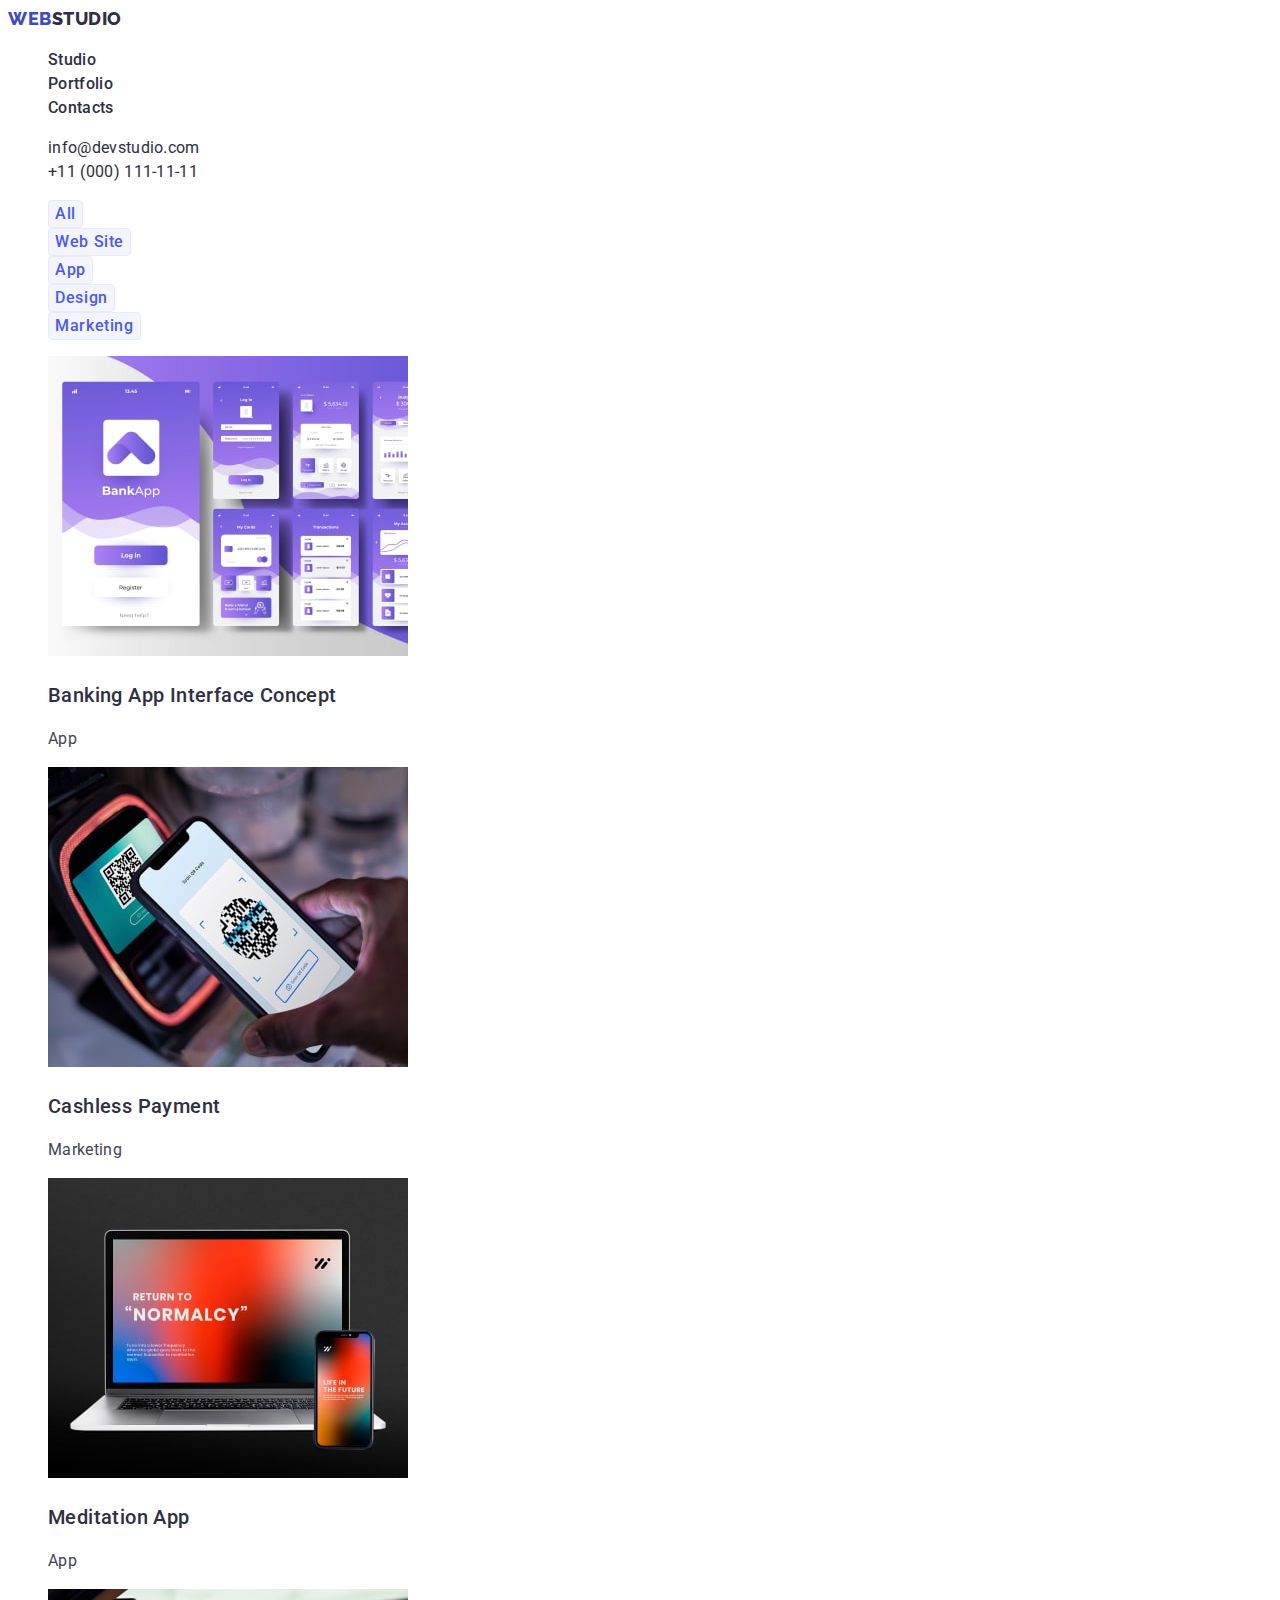
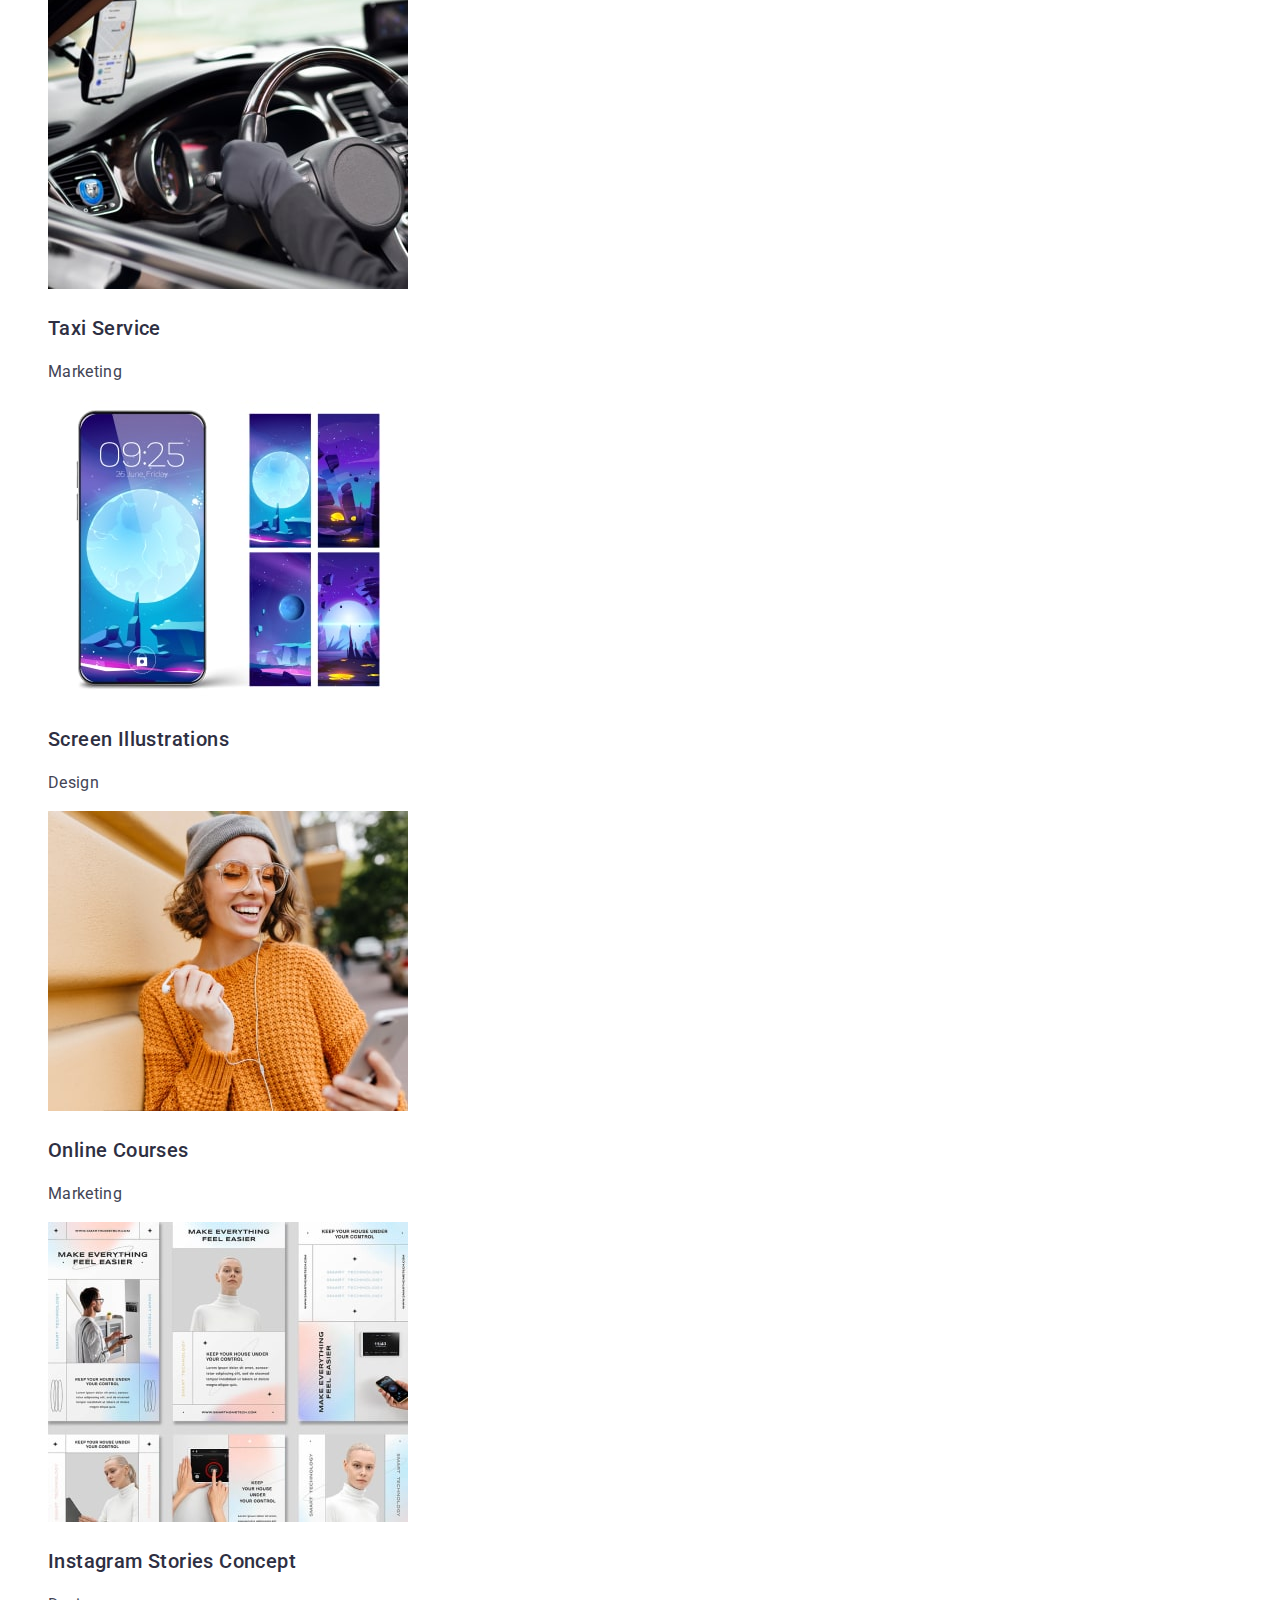
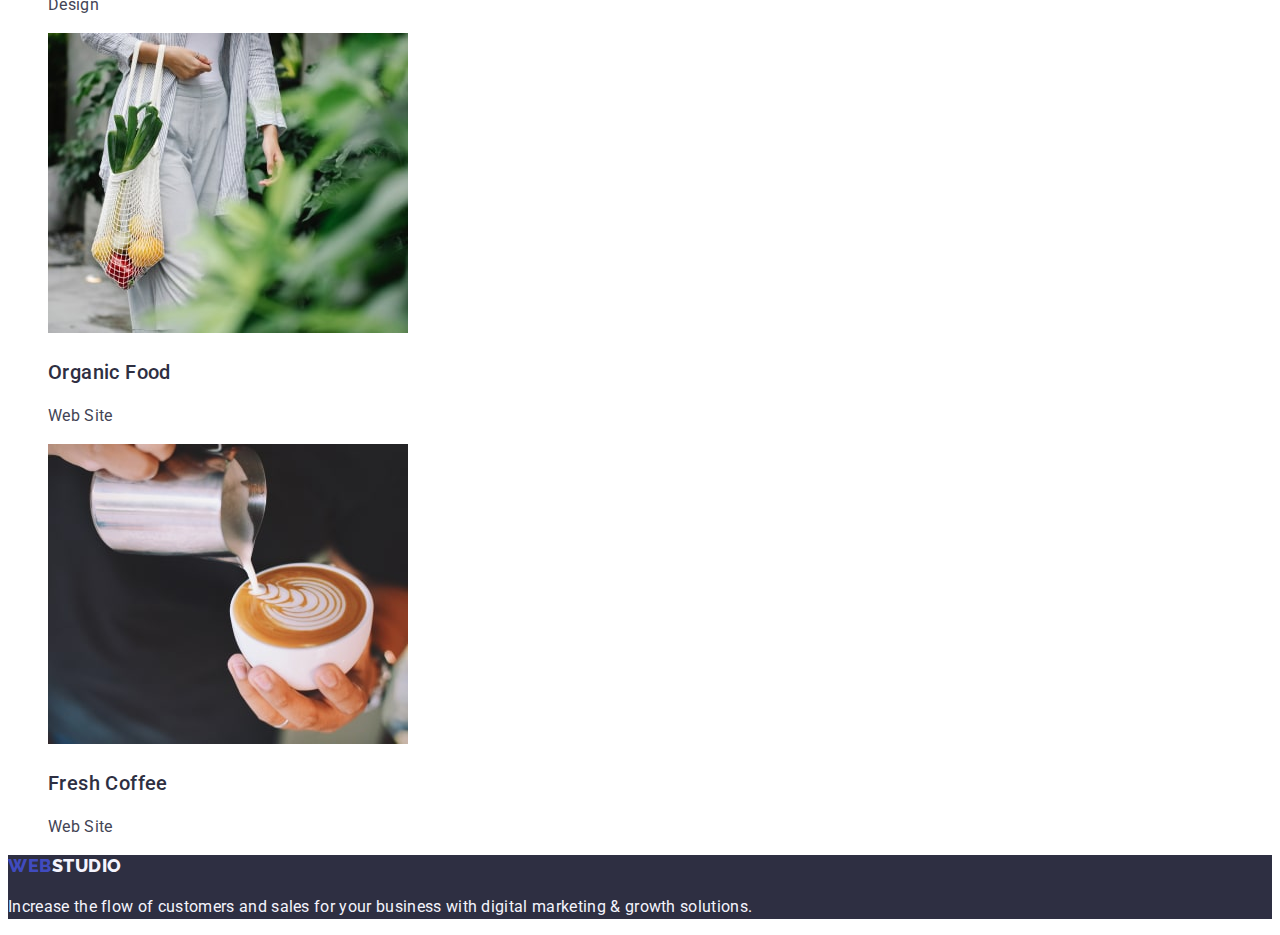
==== portfolio.html @ 6d63fb92 "css" ====
<!DOCTYPE html>
<html lang="en">
<head>
    <meta charset="UTF-8">
    <meta name="viewport" content="width=device-width, initial-scale=1.0">
    <title>Portfolio</title>
    <link href="https://fonts.googleapis.com/css2?family=Inter:wght@400;700&family=Raleway:wght@800&family=Roboto:wght@400;500;700;900&display=swap" rel="stylesheet">
    <link rel="stylesheet" href="./style.css">
</head>
<body>
    <header>
        <nav>
            <a href="./index.html" class="logo-header"><span>Web</span>Studio</a>
            <ul class="menu">
                <li>
                    <a href="./index.html">Studio</a>
                </li>
                <li>
                    <a href="./portfolio.html">Portfolio</a>
                </li>
                <li>
                    <a href="#">Contacts</a>
                </li>
            </ul>
        </nav>
        <address>
            <ul>
                <li>
                    <a href="mailto:info@devstudio.com">info@devstudio.com</a>
                </li>
                <li>
                    <a href="tel:+110001111111">+11 (000) 111-11-11</a>
                </li>
            </ul>
        </address>
    </header>

    <section class="filter">
        <h2 hidden>Filter</h2>
        <ul>
            <li><button class="button-filter" type="button">All</button></li>
            <li><button class="button-filter" type="button">Web Site</button></li>
            <li><button class="button-filter" type="button">App</button></li>
            <li><button class="button-filter" type="button">Design</button></li>
            <li><button class="button-filter" type="button">Marketing</button></li>
        </ul>
    </section>
    <h2 hidden>Proucts</h2>
        <ul>
            <li>
                <img src="./images/banking_app.jpg" alt="Banking App" width="360" height="300">
                <h3>Banking App Interface Concept</h3>
                <p>App</p>
            </li>
            <li>
                <img src="./images/cashless_payment.jpg" alt="Cashless Payment" width="360" height="300">
                <h3>Cashless Payment</h3>
                <p>Marketing</p>
            </li>
            <li>
                <img src="./images/meditation_app.jpg" alt="Meditation App" width="360" height="300">
                <h3>Meditation App</h3>
                <p>App</p>
            </li>
            <li>
                <img src="./images/taxi_service.jpg" alt="Taxi Service" width="360" height="300">
                <h3>Taxi Service</h3>
                <p>Marketing</p>
            </li>
            <li>
                <img src="./images/screen_illustrations.jpg" alt="Screen Illustrations" width="360" height="300">
                <h3>Screen Illustrations</h3>
                <p>Design</p>
            </li>
            <li>
                <img src="./images/online_courses.jpg" alt="Online Courses" width="360" height="300">
                <h3>Online Courses</h3>
                <p>Marketing</p>
            </li>
            <li>
                <img src="./images/instagram_stories_concept.jpg" alt="Instagram Stories Concept" width="360" height="300">
                <h3>Instagram Stories Concept</h3>
                <p>Design</p>
            </li>
            <li>
                <img src="./images/organic_food.jpg" alt="Organic Food" width="360" height="300">
                <h3>Organic Food</h3>
                <p>Web Site</p>
            </li>
            <li>
                <img src="./images/fresh_coffee.jpg" alt="Fresh Coffee" width="360" height="300">
                <h3>Fresh Coffee</h3>
                <p>Web Site</p>
            </li>
        </ul>
    <footer>
        <a href="./index.html" class="logo-footer"><span>Web</span>Studio</a>
        <p class="footer-text">Increase the flow of customers and sales for your business with digital marketing & growth solutions.</p>
    </footer>
</body>
</html>
---- style.css ----
:root{
    --button-iris: #4D5AE5;
    --hover-focus-color: #404BBF;
    --white-color: #FFF;
    --color-footer: #F4F4FD;
    --main-color: #2E2F42;
    --p-color: #434455;
    --btn-border-color: #E7E9FC;
}

a{
    text-decoration: none;
    color: var(--main-color);
    font-style: normal;
}
a:hover, a:focus{
    color: var(--hover-focus-color);

}

ul{
    list-style: none;

}
button{
    font: inherit;
    cursor: pointer;
}


h2{
    font-size: 36px;
    font-weight: 700;
    line-height: 1.67;
    letter-spacing: 0.72px;
    text-transform: capitalize;
}


h3{
    font-size: 20px;
    font-weight: 500;
    letter-spacing: 0.4px;
}


p{
    color: var(--p-color);
}

body{
    font-family: "Roboto", sans-serif;
    color: var(--main-color);
    line-height: 24px;
    letter-spacing: 0.32px;
    
}


/* -------HEADER----- */

.logo-header{
    font-size: 18px;
    font-family: Raleway;
    font-weight: 800;
    line-height: 0.875;
    letter-spacing: 0.54px;
    text-transform: uppercase;
}
span{
    color: var(--hover-focus-color);
}

.menu{
    font-weight: 500;
}


/* -----------SOLUTIONS------------- */

.solutions{
    background-color: var(--main-color);
}
.solutions-title{
    color: var(--white-color);
    color: var(--white, #FFF);
    font-size: 56px;
    font-weight: 700;
    line-height: 2.5;
    letter-spacing: 1.12px;
}

.button-order{
    color: var(--white-color);
    font-weight: 500;
    letter-spacing: 0.64px;
    border-radius: 4px;
    background: var(--button-iris);
    box-shadow: 0px 4px 4px 0px rgba(0, 0, 0, 0.15);
}


.button-order:hover{
    background-color: var(--hover-focus-color); 

}

.button-order:active{
    background-color: var(--hover-focus-color); 

}

.button-order:focus{
    background-color: var(--hover-focus-color); 
}


/* ------DOING------- */


/* --------TEAM--------- */


/* -------FOOTER-------- */

footer{
    background-color: var(--main-color);
}

.logo-footer{
    color: var(--color-footer);
    font-size: 18px;
    font-family: Raleway;
    font-weight: 800;
    line-height: 0.875;
    letter-spacing: 0.54px;
    text-transform: uppercase;
}

.footer-text{
    color: var(--color-footer);
}


/* --------FILTER--------- */

.button-filter{
    color: var(--button-iris);
    font-weight: 500;
    letter-spacing: 0.64px;
    border-radius: 4px;
    border: 1px solid var(--btn-border-color);
    background: var(--color-footer);
}

.button-filter:hover, .button-filter:active {
    color: var(--white-color);
    border-radius: 4px;
    background: var(--hover-focus-color);
    box-shadow: 0px 2px 2px 0px rgba(0, 0, 0, 0.12), 0px 2px 1px 0px rgba(0, 0, 0, 0.08), 0px 3px 1px 0px rgba(0, 0, 0, 0.10);
}
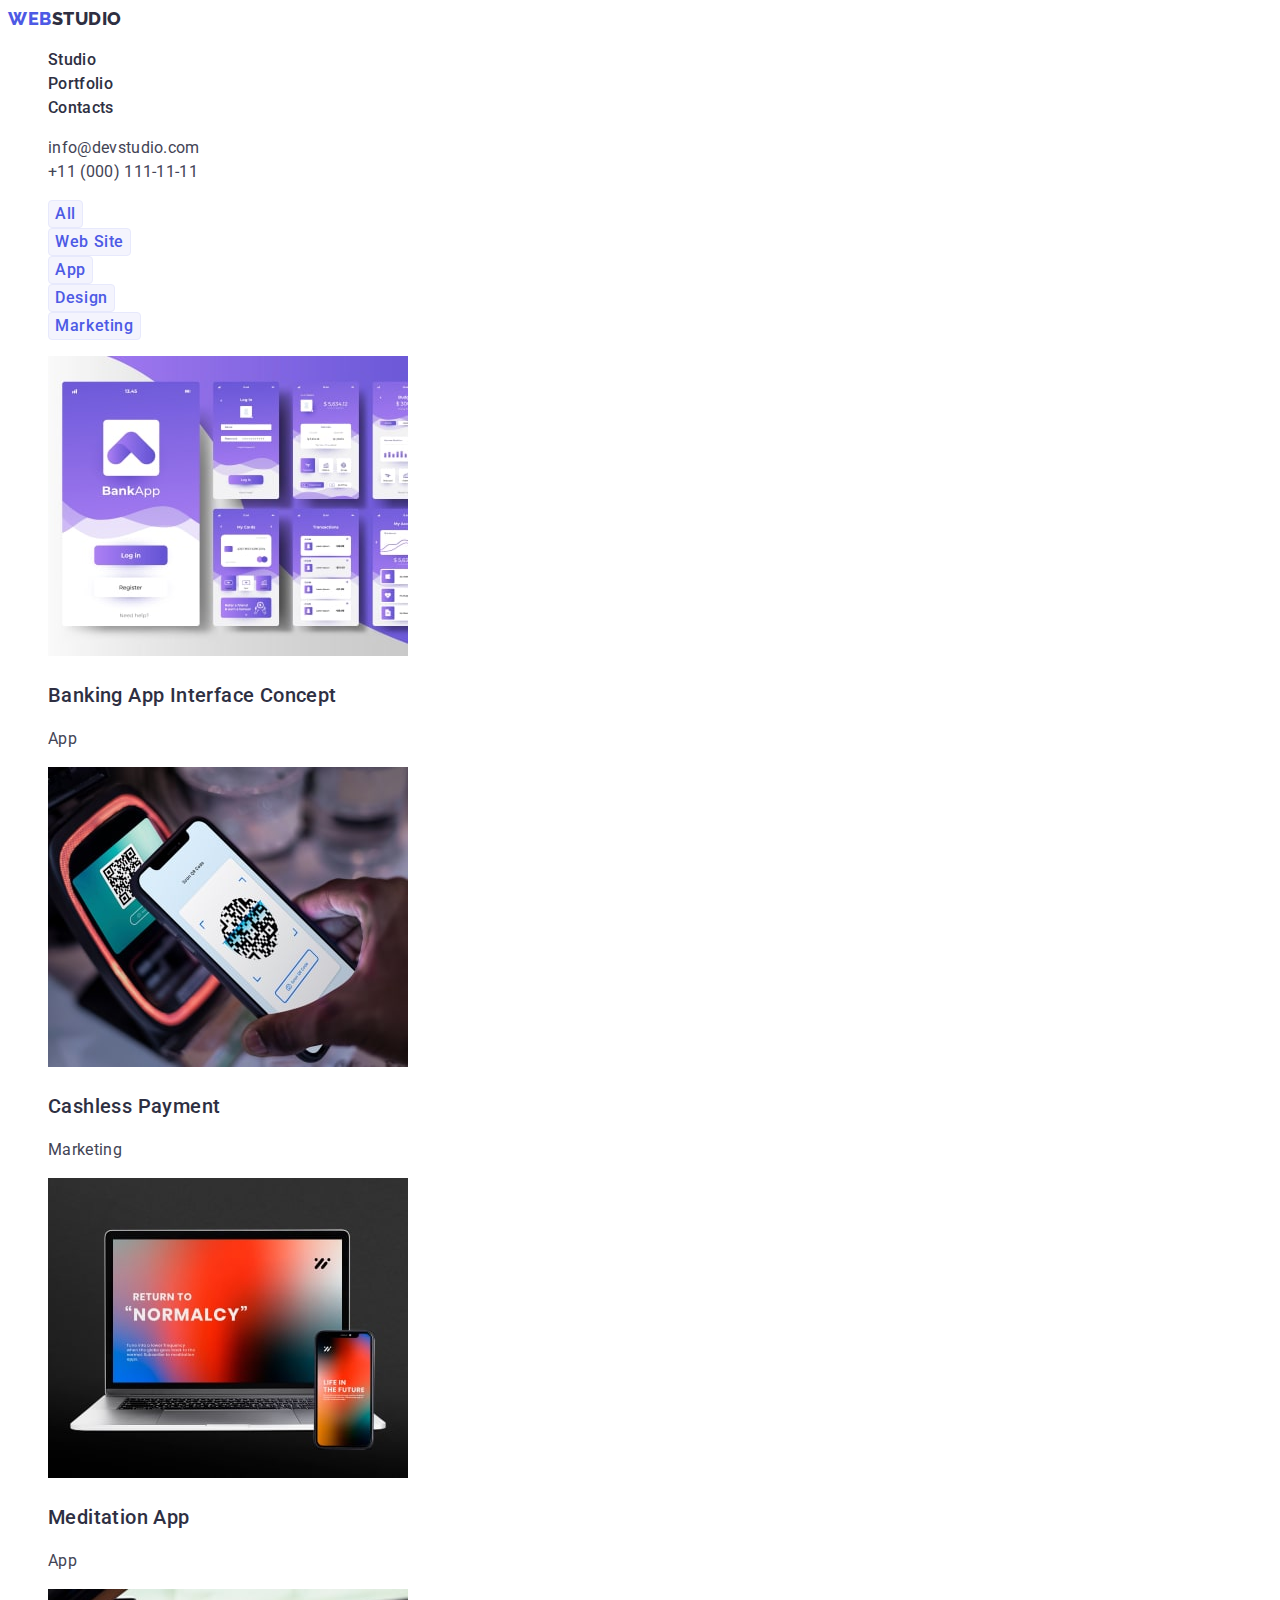
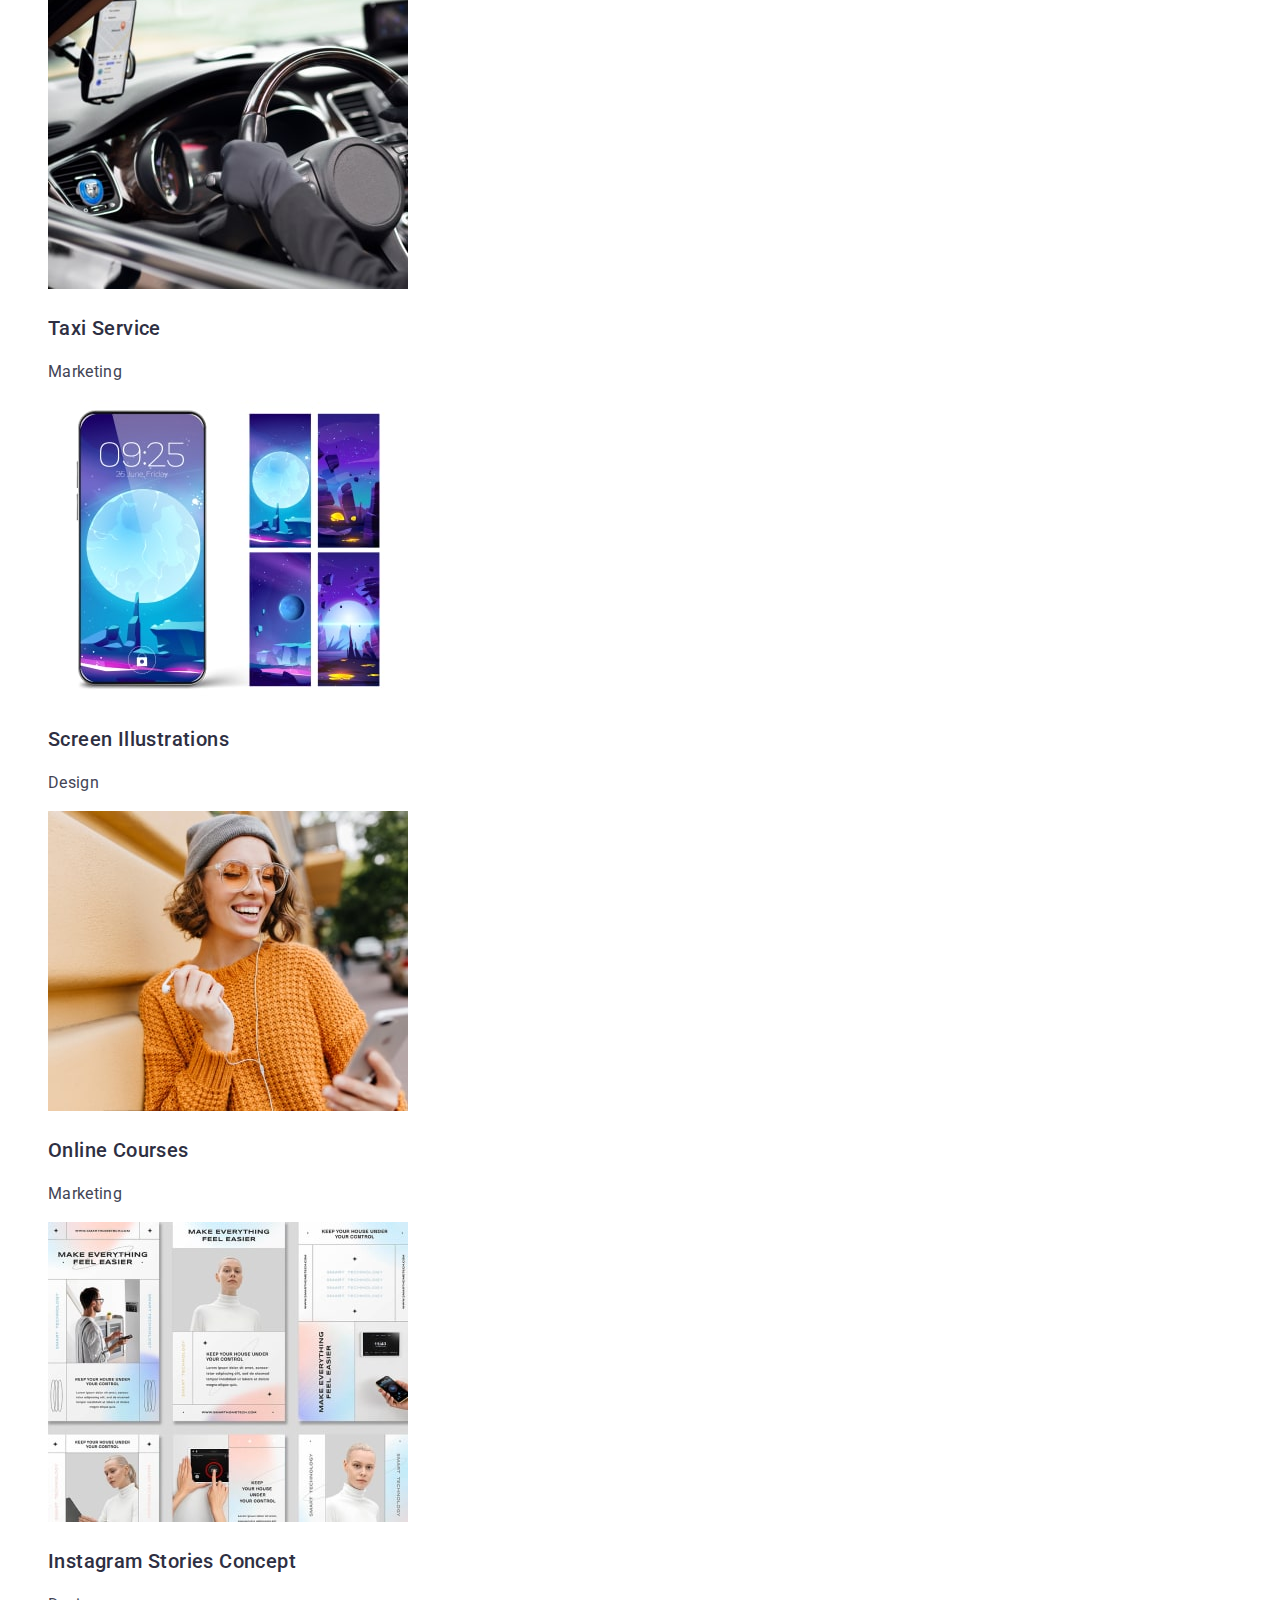
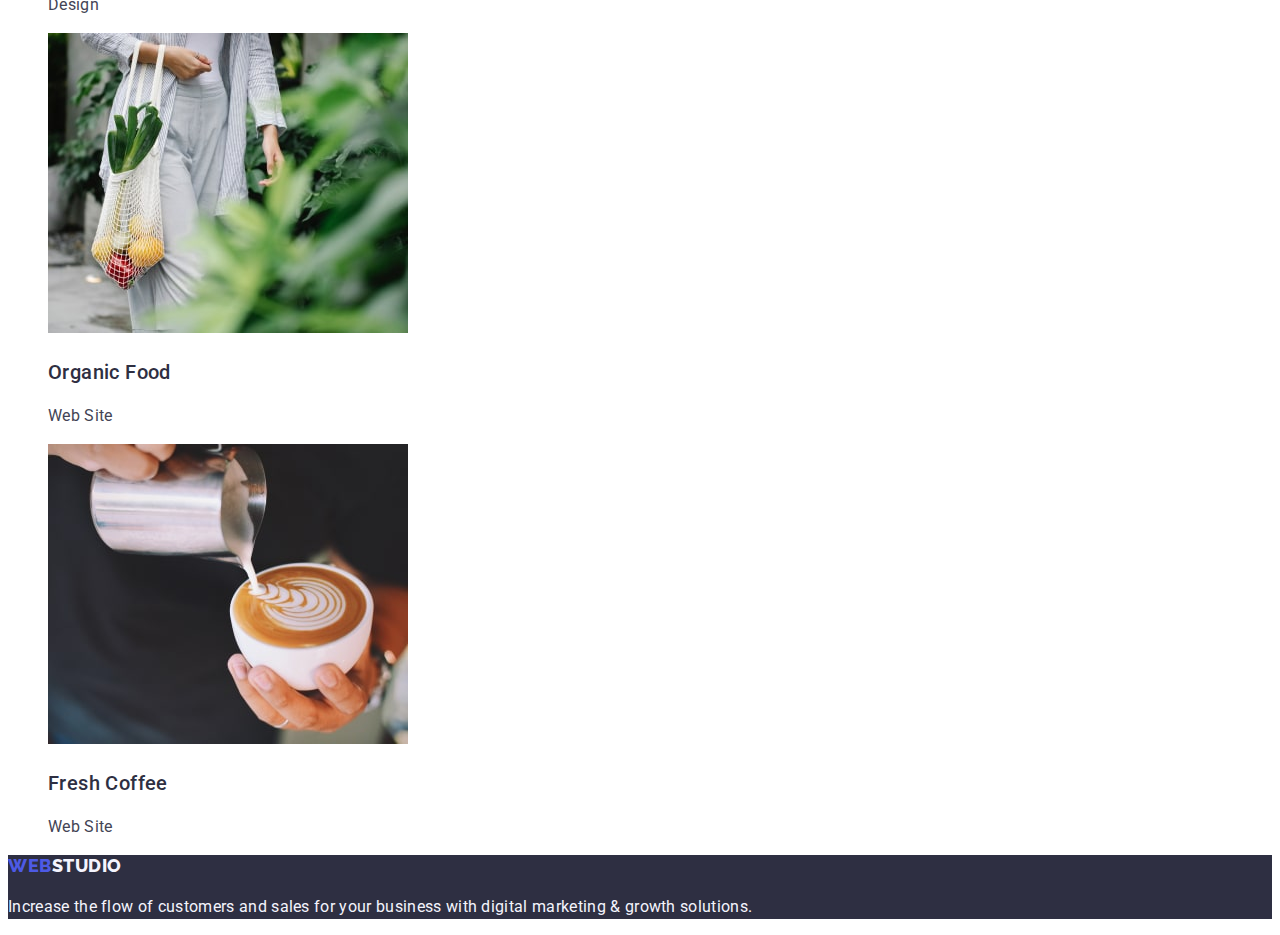
==== commit e4914dd9: "second edition" ====
--- a/portfolio.html
+++ b/portfolio.html
@@ -4,97 +4,101 @@
     <meta charset="UTF-8">
     <meta name="viewport" content="width=device-width, initial-scale=1.0">
     <title>Portfolio</title>
-    <link href="https://fonts.googleapis.com/css2?family=Inter:wght@400;700&family=Raleway:wght@800&family=Roboto:wght@400;500;700;900&display=swap" rel="stylesheet">
-    <link rel="stylesheet" href="./style.css">
+    <link rel="preconnect" href="https://fonts.googleapis.com">
+    <link rel="preconnect" href="https://fonts.gstatic.com" crossorigin>
+    <link href="https://fonts.googleapis.com/css2?family=Raleway:wght@800&family=Roboto:wght@400;500;700;900&display=swap" rel="stylesheet">
+    <link rel="stylesheet" href="./css/style.css">
 </head>
 <body>
     <header>
         <nav>
-            <a href="./index.html" class="logo-header"><span>Web</span>Studio</a>
-            <ul class="menu">
+            <a href="./index.html" class="logo link">Web<span>Studio</span></a>
+            <ul class="list">
                 <li>
-                    <a href="./index.html">Studio</a>
+                    <a class="link li-items" href="./index.html">Studio</a>
                 </li>
                 <li>
-                    <a href="./portfolio.html">Portfolio</a>
+                    <a class="link li-items" href="./portfolio.html">Portfolio</a>
                 </li>
                 <li>
-                    <a href="#">Contacts</a>
+                    <a class="link li-items" href="">Contacts</a>
                 </li>
             </ul>
         </nav>
-        <address>
-            <ul>
+        <address class="address">
+            <ul class="list">
                 <li>
-                    <a href="mailto:info@devstudio.com">info@devstudio.com</a>
+                    <a class="link address-link" href="mailto:info@devstudio.com">info@devstudio.com</a>
                 </li>
                 <li>
-                    <a href="tel:+110001111111">+11 (000) 111-11-11</a>
+                    <a class="link address-link" href="tel:+110001111111">+11 (000) 111-11-11</a>
                 </li>
             </ul>
         </address>
     </header>
 
-    <section class="filter">
-        <h2 hidden>Filter</h2>
-        <ul>
-            <li><button class="button-filter" type="button">All</button></li>
-            <li><button class="button-filter" type="button">Web Site</button></li>
-            <li><button class="button-filter" type="button">App</button></li>
-            <li><button class="button-filter" type="button">Design</button></li>
-            <li><button class="button-filter" type="button">Marketing</button></li>
-        </ul>
-    </section>
-    <h2 hidden>Proucts</h2>
-        <ul>
-            <li>
-                <img src="./images/banking_app.jpg" alt="Banking App" width="360" height="300">
-                <h3>Banking App Interface Concept</h3>
-                <p>App</p>
-            </li>
-            <li>
-                <img src="./images/cashless_payment.jpg" alt="Cashless Payment" width="360" height="300">
-                <h3>Cashless Payment</h3>
-                <p>Marketing</p>
-            </li>
-            <li>
-                <img src="./images/meditation_app.jpg" alt="Meditation App" width="360" height="300">
-                <h3>Meditation App</h3>
-                <p>App</p>
-            </li>
-            <li>
-                <img src="./images/taxi_service.jpg" alt="Taxi Service" width="360" height="300">
-                <h3>Taxi Service</h3>
-                <p>Marketing</p>
-            </li>
-            <li>
-                <img src="./images/screen_illustrations.jpg" alt="Screen Illustrations" width="360" height="300">
-                <h3>Screen Illustrations</h3>
-                <p>Design</p>
-            </li>
-            <li>
-                <img src="./images/online_courses.jpg" alt="Online Courses" width="360" height="300">
-                <h3>Online Courses</h3>
-                <p>Marketing</p>
-            </li>
-            <li>
-                <img src="./images/instagram_stories_concept.jpg" alt="Instagram Stories Concept" width="360" height="300">
-                <h3>Instagram Stories Concept</h3>
-                <p>Design</p>
-            </li>
-            <li>
-                <img src="./images/organic_food.jpg" alt="Organic Food" width="360" height="300">
-                <h3>Organic Food</h3>
-                <p>Web Site</p>
-            </li>
-            <li>
-                <img src="./images/fresh_coffee.jpg" alt="Fresh Coffee" width="360" height="300">
-                <h3>Fresh Coffee</h3>
-                <p>Web Site</p>
-            </li>
-        </ul>
-    <footer>
-        <a href="./index.html" class="logo-footer"><span>Web</span>Studio</a>
+    <main>
+        <section class="products">
+            <h1 hidden>Products</h1>
+            <ul class="list" >
+                <li><button class="button-filter" type="button">All</button></li>
+                <li><button class="button-filter" type="button">Web Site</button></li>
+                <li><button class="button-filter" type="button">App</button></li>
+                <li><button class="button-filter" type="button">Design</button></li>
+                <li><button class="button-filter" type="button">Marketing</button></li>
+            </ul>
+            <ul class="list" >
+                <li class="link" >
+                    <img src="./images/banking_app.jpg" alt="Banking App" width="360" height="300">
+                    <h3 class="li-title" >Banking App Interface Concept</h3>
+                    <p class="li-par">App</p>
+                </li>
+                <li class="link" >
+                    <img src="./images/cashless_payment.jpg" alt="Cashless Payment" width="360" height="300">
+                    <h3 class="li-title" >Cashless Payment</h3>
+                    <p class="li-par">Marketing</p>
+                </li>
+                <li class="link" >
+                    <img src="./images/meditation_app.jpg" alt="Meditation App" width="360" height="300">
+                    <h3 class="li-title" >Meditation App</h3>
+                    <p class="li-par">App</p>
+                </li>
+                <li class="link" >
+                    <img src="./images/taxi_service.jpg" alt="Taxi Service" width="360" height="300">
+                    <h3 class="li-title" >Taxi Service</h3>
+                    <p class="li-par">Marketing</p>
+                </li>
+                <li class="link" >
+                    <img src="./images/screen_illustrations.jpg" alt="Screen Illustrations" width="360" height="300">
+                    <h3 class="li-title" >Screen Illustrations</h3>
+                    <p class="li-par">Design</p>
+                </li>
+                <li class="link" >
+                    <img src="./images/online_courses.jpg" alt="Online Courses" width="360" height="300">
+                    <h3 class="li-title" >Online Courses</h3>
+                    <p class="li-par">Marketing</p>
+                </li>
+                <li class="link" >
+                    <img src="./images/instagram_stories_concept.jpg" alt="Instagram Stories Concept" width="360" height="300">
+                    <h3 class="li-title" >Instagram Stories Concept</h3>
+                    <p class="li-par">Design</p>
+                </li>
+                <li class="link" >
+                    <img src="./images/organic_food.jpg" alt="Organic Food" width="360" height="300">
+                    <h3 class="li-title" >Organic Food</h3>
+                    <p class="li-par">Web Site</p>
+                </li>
+                <li class="link" >
+                    <img src="./images/fresh_coffee.jpg" alt="Fresh Coffee" width="360" height="300">
+                    <h3 class="li-title" >Fresh Coffee</h3>
+                    <p class="li-par">Web Site</p>
+                </li>
+            </ul>
+        </section>
+    </main>
+
+    <footer class="footer">
+        <a href="./index.html" class="logo link">Web<span class="footer-span" >Studio</span></a>
         <p class="footer-text">Increase the flow of customers and sales for your business with digital marketing & growth solutions.</p>
     </footer>
 </body>
--- a/css/style.css
+++ b/css/style.css
@@ -0,0 +1,193 @@
+:root{
+    --btn-and-logo: #4D5AE5;
+    --hover-focus-color: #404BBF;
+    --bg-color: #FFFFFF;
+    --bg-color-team-footer: #F4F4FD;
+    --titles-color: #2E2F42;
+    --main-color: #434455;
+    --btn-border-color: #E7E9FC;
+}
+
+
+button{
+    font: inherit;
+    cursor: pointer;
+}
+
+
+body{
+    font-family: "Roboto", sans-serif;
+    color: var(--main-color);
+    line-height: 24px;
+    letter-spacing: 0.32px;
+    background-color: var(--bg-color);
+    
+}
+
+
+/* -------HEADER----- */
+.logo{
+    line-height: 1.17;
+    font-family: Raleway, sans-serif;
+    font-size: 18px;
+    font-weight: 800;
+    letter-spacing: 0.54px;
+    text-transform: uppercase;
+    color: var(--btn-and-logo);
+}
+
+.link{
+    text-decoration: none;
+}
+
+.link:hover, .link:active{
+    color: var(--hover-focus-color);
+}
+span{
+    color: var(--titles-color);
+}
+
+span:hover, span:active{
+    color: var(--hover-focus-color)
+}
+
+.list{
+    list-style: none;
+    text-decoration: none;
+    color: var(--titles-color);
+    font-style: normal;
+    font-weight: 500;
+}
+.list:hover, a:focus{
+    color: var(--hover-focus-color);
+
+}
+.li-items{
+    color: var(--titles-color);
+    font-weight: 500;
+    font-size: 16px;
+    line-height: 1.5;
+    letter-spacing: 0.02em;
+}
+
+.address{
+    font-style: normal;
+}
+.address-link{
+    color: var(--main-color);
+    font-weight: 400;
+    font-size: 16px;
+    line-height: 1.5;
+    letter-spacing: 0.02em;
+}
+
+
+/* -----------SOLUTIONS------------- */
+
+.solutions{
+    background-color: var(--titles-color);
+}
+.solutions-title{
+    color: var(--bg-color);
+    font-size: 56px;
+    font-weight: 700;
+    line-height: 1.07;
+    letter-spacing: 1.12px;
+    text-align: center;
+}
+
+.li-title{
+    font-size: 20px;
+    font-weight: 500;
+    letter-spacing: 0.02em;
+    line-height: 1.2;
+    color: var(--titles-color);
+}
+
+.li-par{
+    color: var(--main-color);
+    font-size: 16px;
+    line-height: 24px;
+    letter-spacing: 0.32px;
+    font-weight: 400;
+}
+
+.button-order{
+    color: var(--bg-color);
+    font-weight: 500;
+    letter-spacing: 0.64px;
+    border-radius: 4px;
+    background: var(--btn-and-logo);
+    box-shadow: 0px 4px 4px 0px rgba(0, 0, 0, 0.15);
+}
+
+
+.button-order:hover{
+    background-color: var(--hover-focus-color); 
+
+}
+
+.button-order:active{
+    background-color: var(--hover-focus-color); 
+
+}
+
+.button-order:focus{
+    background-color: var(--hover-focus-color); 
+}
+
+
+/* ------DOING------- */
+
+
+.title{
+    font-size: 36px;
+    font-weight: 700;
+    line-height: 1.11;
+    letter-spacing: 0.72px;
+    text-transform: capitalize;
+    text-align: center;
+}
+
+/* --------TEAM--------- */
+
+.team{
+    background-color: var(--bg-color-team-footer);
+}
+
+.team-items{
+    background-color: var(--bg-color);
+}
+
+/* -------FOOTER-------- */
+
+.footer{
+    background-color: var(--titles-color);
+    color: var(--bg-color-team-footer);
+}
+
+.footer-span{
+    color: var(--bg-color-team-footer);
+}
+
+
+/* --------FILTER--------- */
+
+.button-filter{
+    color: var(--btn-and-logo);
+    font-family: "Roboto", sans-serif;
+    font-weight: 500;
+    line-height: 1.5;
+    letter-spacing: 0.04em;
+    border-radius: 4px;
+    border: 1px solid var(--btn-border-color);
+    background-color: var(--bg-color-team-footer);
+   
+}
+
+.button-filter:hover, .button-filter:active {
+    color: var(--bg-color);
+    border-radius: 4px;
+    background: var(--hover-focus-color);
+    box-shadow: 0px 2px 2px 0px rgba(0, 0, 0, 0.12), 0px 2px 1px 0px rgba(0, 0, 0, 0.08), 0px 3px 1px 0px rgba(0, 0, 0, 0.10);
+}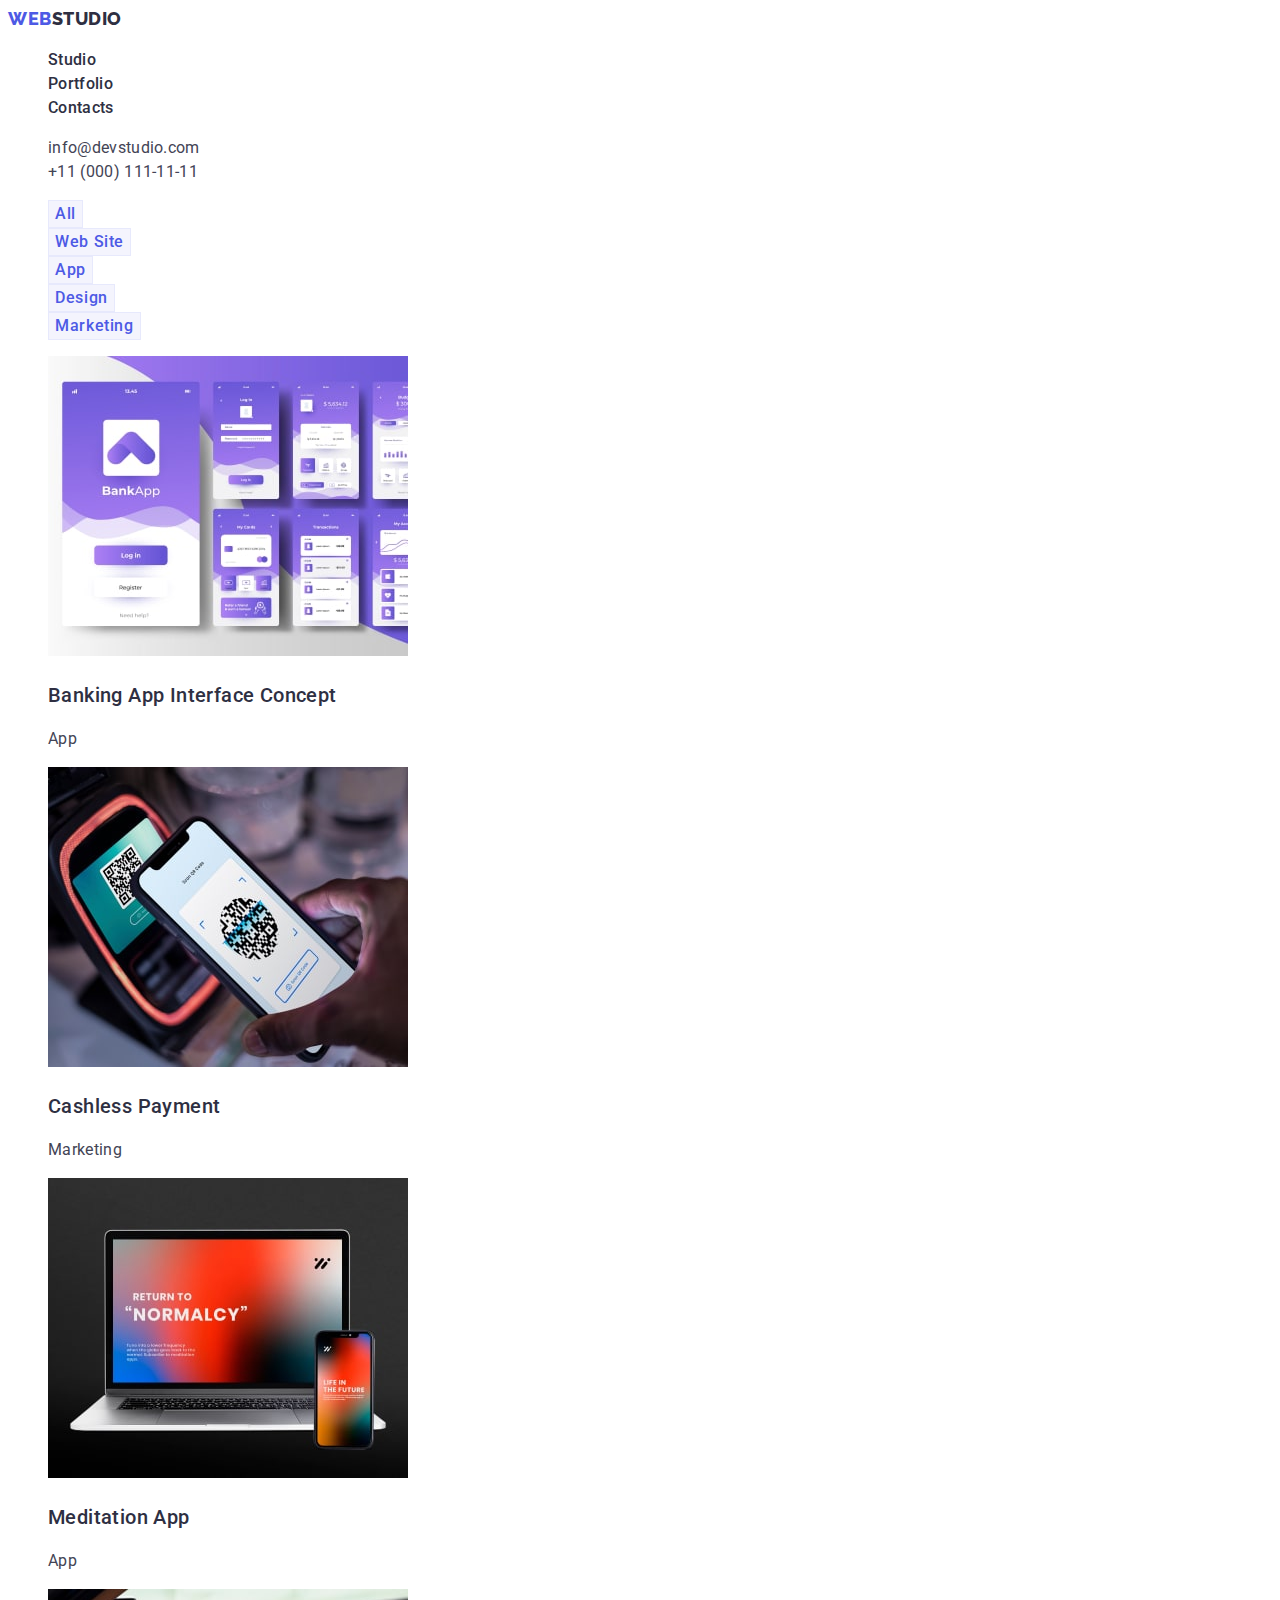
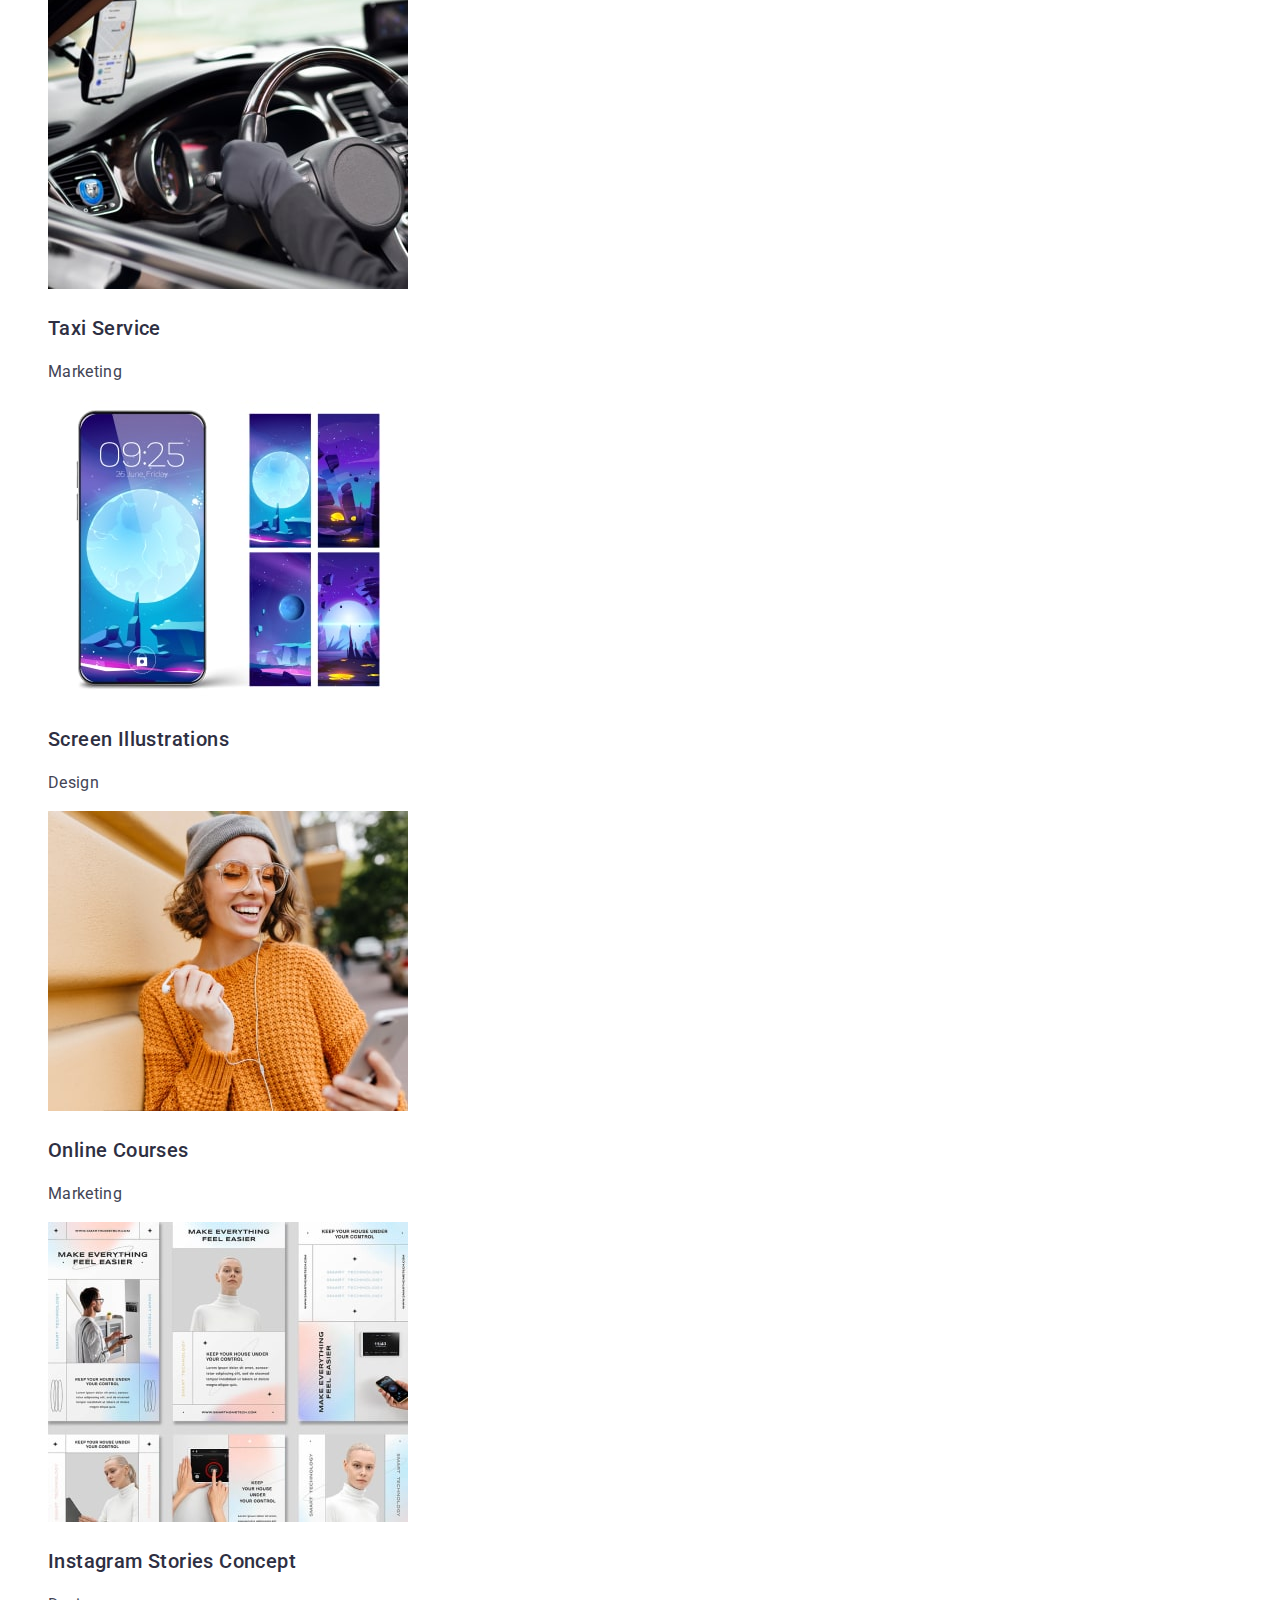
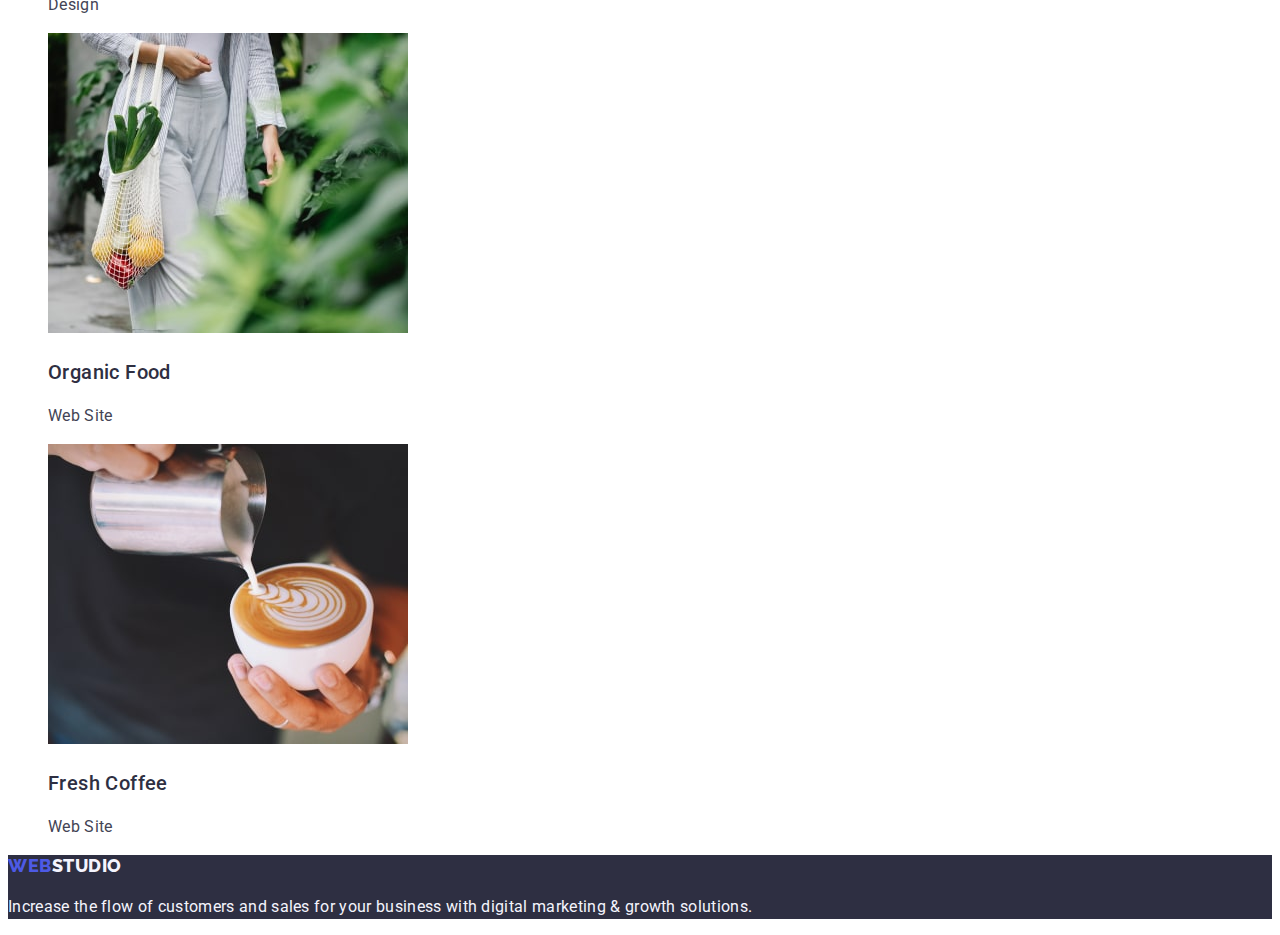
==== commit aba6a6e9: "third edition" ====
--- a/portfolio.html
+++ b/portfolio.html
@@ -12,7 +12,7 @@
 <body>
     <header>
         <nav>
-            <a href="./index.html" class="logo link">Web<span>Studio</span></a>
+            <a href="./index.html" class="logo link">Web<span class="span">Studio</span></a>
             <ul class="list">
                 <li>
                     <a class="link li-items" href="./index.html">Studio</a>
@@ -48,50 +48,68 @@
                 <li><button class="button-filter" type="button">Marketing</button></li>
             </ul>
             <ul class="list" >
-                <li class="link" >
-                    <img src="./images/banking_app.jpg" alt="Banking App" width="360" height="300">
-                    <h3 class="li-title" >Banking App Interface Concept</h3>
-                    <p class="li-par">App</p>
+                <li>
+                    <a class="link" href="#">
+                        <img src="./images/banking_app.jpg" alt="Banking App" width="360" height="300">
+                        <h3 class="li-title" >Banking App Interface Concept</h3>
+                        <p class="li-par">App</p>
+                    </a>
                 </li>
-                <li class="link" >
-                    <img src="./images/cashless_payment.jpg" alt="Cashless Payment" width="360" height="300">
-                    <h3 class="li-title" >Cashless Payment</h3>
-                    <p class="li-par">Marketing</p>
+                <li>
+                    <a class="link" href="#">
+                        <img src="./images/cashless_payment.jpg" alt="Cashless Payment" width="360" height="300">
+                        <h3 class="li-title" >Cashless Payment</h3>
+                        <p class="li-par">Marketing</p>
+                    </a>
                 </li>
-                <li class="link" >
-                    <img src="./images/meditation_app.jpg" alt="Meditation App" width="360" height="300">
-                    <h3 class="li-title" >Meditation App</h3>
-                    <p class="li-par">App</p>
+                <li>
+                    <a class="link" href="#">
+                        <img src="./images/meditation_app.jpg" alt="Meditation App" width="360" height="300">
+                        <h3 class="li-title" >Meditation App</h3>
+                        <p class="li-par">App</p>
+                    </a>
                 </li>
-                <li class="link" >
-                    <img src="./images/taxi_service.jpg" alt="Taxi Service" width="360" height="300">
-                    <h3 class="li-title" >Taxi Service</h3>
-                    <p class="li-par">Marketing</p>
+                <li>
+                    <a class="link" href="#">
+                        <img src="./images/taxi_service.jpg" alt="Taxi Service" width="360" height="300">
+                        <h3 class="li-title" >Taxi Service</h3>
+                        <p class="li-par">Marketing</p>
+                    </a>
                 </li>
-                <li class="link" >
-                    <img src="./images/screen_illustrations.jpg" alt="Screen Illustrations" width="360" height="300">
-                    <h3 class="li-title" >Screen Illustrations</h3>
-                    <p class="li-par">Design</p>
+                <li>
+                    <a class="link" href="#">
+                        <img src="./images/screen_illustrations.jpg" alt="Screen Illustrations" width="360" height="300">
+                        <h3 class="li-title" >Screen Illustrations</h3>
+                        <p class="li-par">Design</p>
+                    </a>
                 </li>
-                <li class="link" >
-                    <img src="./images/online_courses.jpg" alt="Online Courses" width="360" height="300">
-                    <h3 class="li-title" >Online Courses</h3>
-                    <p class="li-par">Marketing</p>
+                <li>
+                    <a class="link" href="#">
+                        <img src="./images/online_courses.jpg" alt="Online Courses" width="360" height="300">
+                        <h3 class="li-title" >Online Courses</h3>
+                        <p class="li-par">Marketing</p>
+                    </a>
                 </li>
-                <li class="link" >
-                    <img src="./images/instagram_stories_concept.jpg" alt="Instagram Stories Concept" width="360" height="300">
-                    <h3 class="li-title" >Instagram Stories Concept</h3>
-                    <p class="li-par">Design</p>
+                <li>
+                    <a class="link" href="#">
+                        <img src="./images/instagram_stories_concept.jpg" alt="Instagram Stories Concept" width="360" height="300">
+                        <h3 class="li-title" >Instagram Stories Concept</h3>
+                        <p class="li-par">Design</p>
+                    </a>
                 </li>
-                <li class="link" >
-                    <img src="./images/organic_food.jpg" alt="Organic Food" width="360" height="300">
-                    <h3 class="li-title" >Organic Food</h3>
-                    <p class="li-par">Web Site</p>
+                <li>
+                    <a class="link" href="#">
+                        <img src="./images/organic_food.jpg" alt="Organic Food" width="360" height="300">
+                        <h3 class="li-title" >Organic Food</h3>
+                        <p class="li-par">Web Site</p>
+                    </a>
                 </li>
-                <li class="link" >
-                    <img src="./images/fresh_coffee.jpg" alt="Fresh Coffee" width="360" height="300">
-                    <h3 class="li-title" >Fresh Coffee</h3>
-                    <p class="li-par">Web Site</p>
+                <li>
+                    <a class="link" href="#">
+                        <img src="./images/fresh_coffee.jpg" alt="Fresh Coffee" width="360" height="300">
+                        <h3 class="li-title" >Fresh Coffee</h3>
+                        <p class="li-par">Web Site</p>
+                    </a>
                 </li>
             </ul>
         </section>
--- a/css/style.css
+++ b/css/style.css
@@ -116,9 +116,9 @@
     color: var(--bg-color);
     font-weight: 500;
     letter-spacing: 0.64px;
-    border-radius: 4px;
+    /* border-radius: 4px; */
     background: var(--btn-and-logo);
-    box-shadow: 0px 4px 4px 0px rgba(0, 0, 0, 0.15);
+    /* box-shadow: 0px 4px 4px 0px rgba(0, 0, 0, 0.15); */
 }
 
 
@@ -141,6 +141,7 @@
 
 
 .title{
+    color: var(--titles-color);
     font-size: 36px;
     font-weight: 700;
     line-height: 1.11;
@@ -179,15 +180,15 @@
     font-weight: 500;
     line-height: 1.5;
     letter-spacing: 0.04em;
-    border-radius: 4px;
+    /* border-radius: 4px; */
     border: 1px solid var(--btn-border-color);
     background-color: var(--bg-color-team-footer);
    
 }
 
-.button-filter:hover, .button-filter:active {
+.button-filter:hover, .button-filter:active, .button-filter:focus {
     color: var(--bg-color);
-    border-radius: 4px;
+    /* border-radius: 4px; */
     background: var(--hover-focus-color);
-    box-shadow: 0px 2px 2px 0px rgba(0, 0, 0, 0.12), 0px 2px 1px 0px rgba(0, 0, 0, 0.08), 0px 3px 1px 0px rgba(0, 0, 0, 0.10);
+    /* box-shadow: 0px 2px 2px 0px rgba(0, 0, 0, 0.12), 0px 2px 1px 0px rgba(0, 0, 0, 0.08), 0px 3px 1px 0px rgba(0, 0, 0, 0.10); */
 }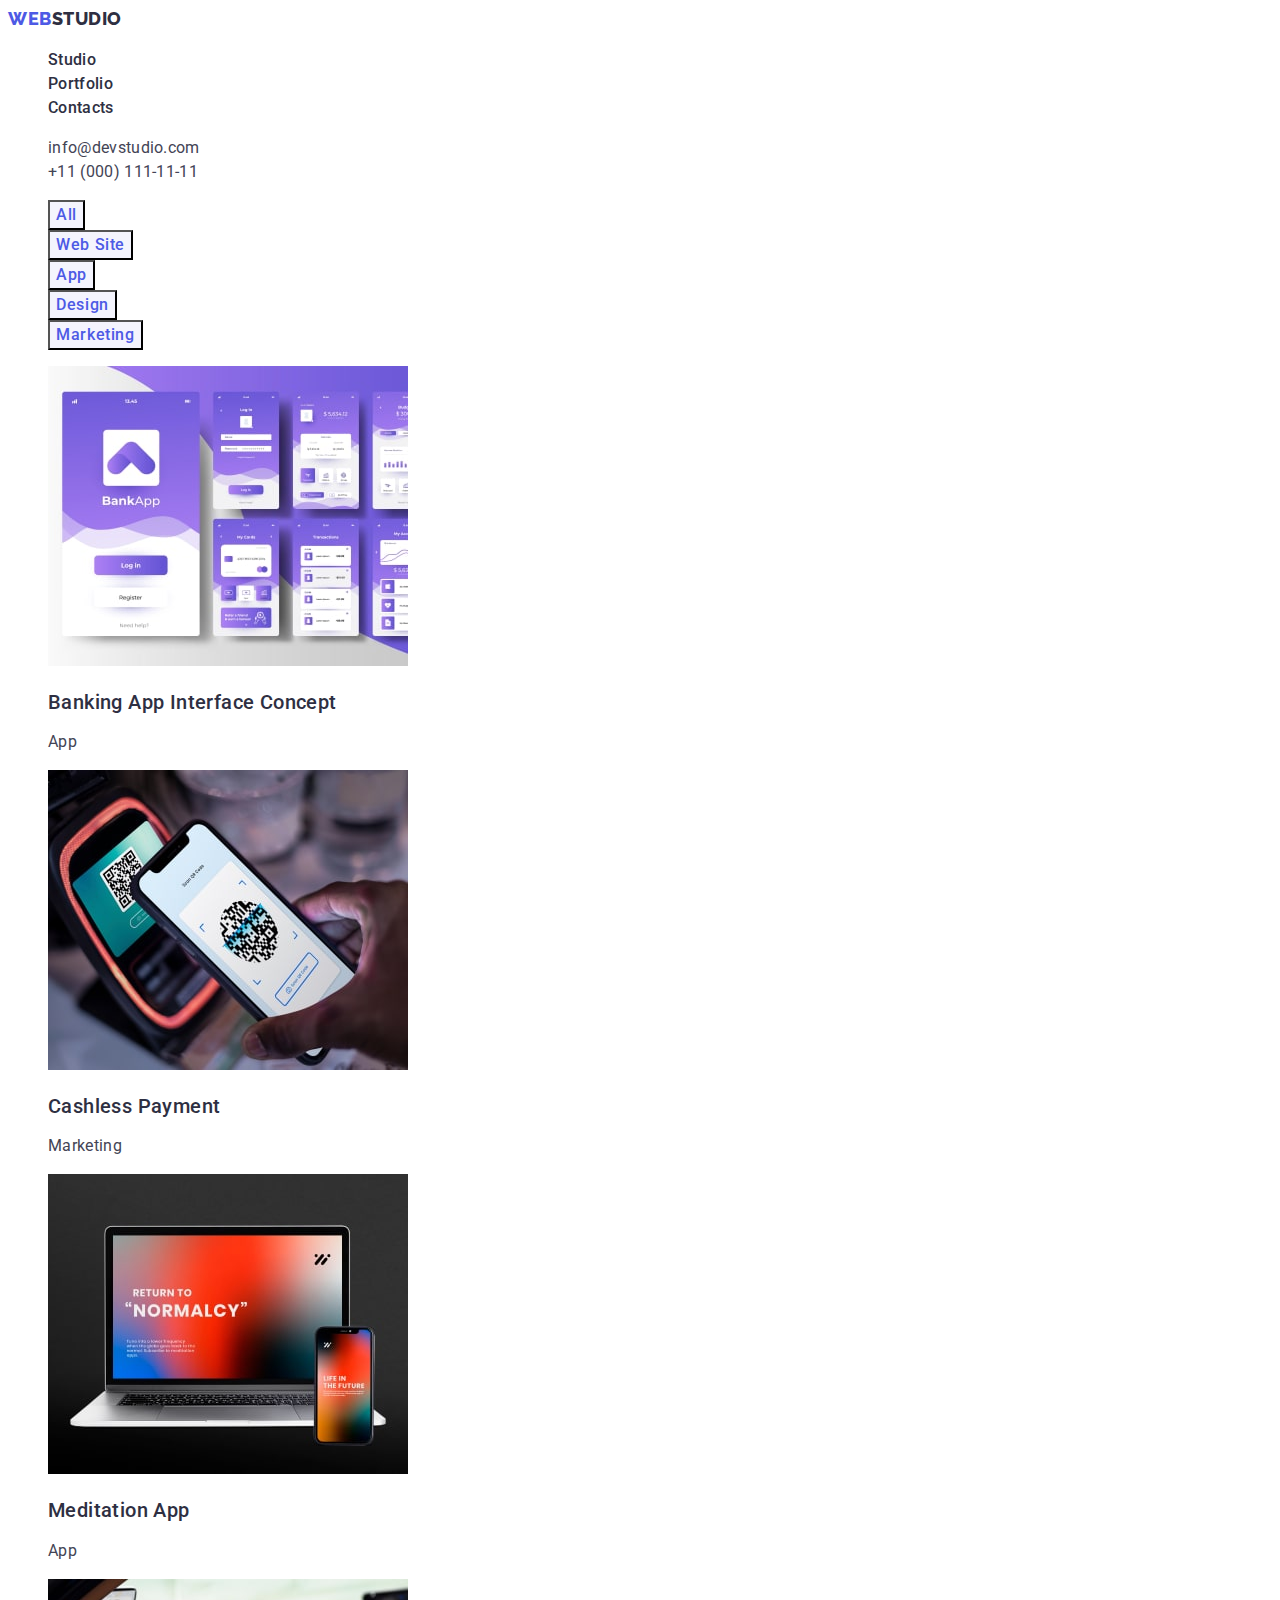
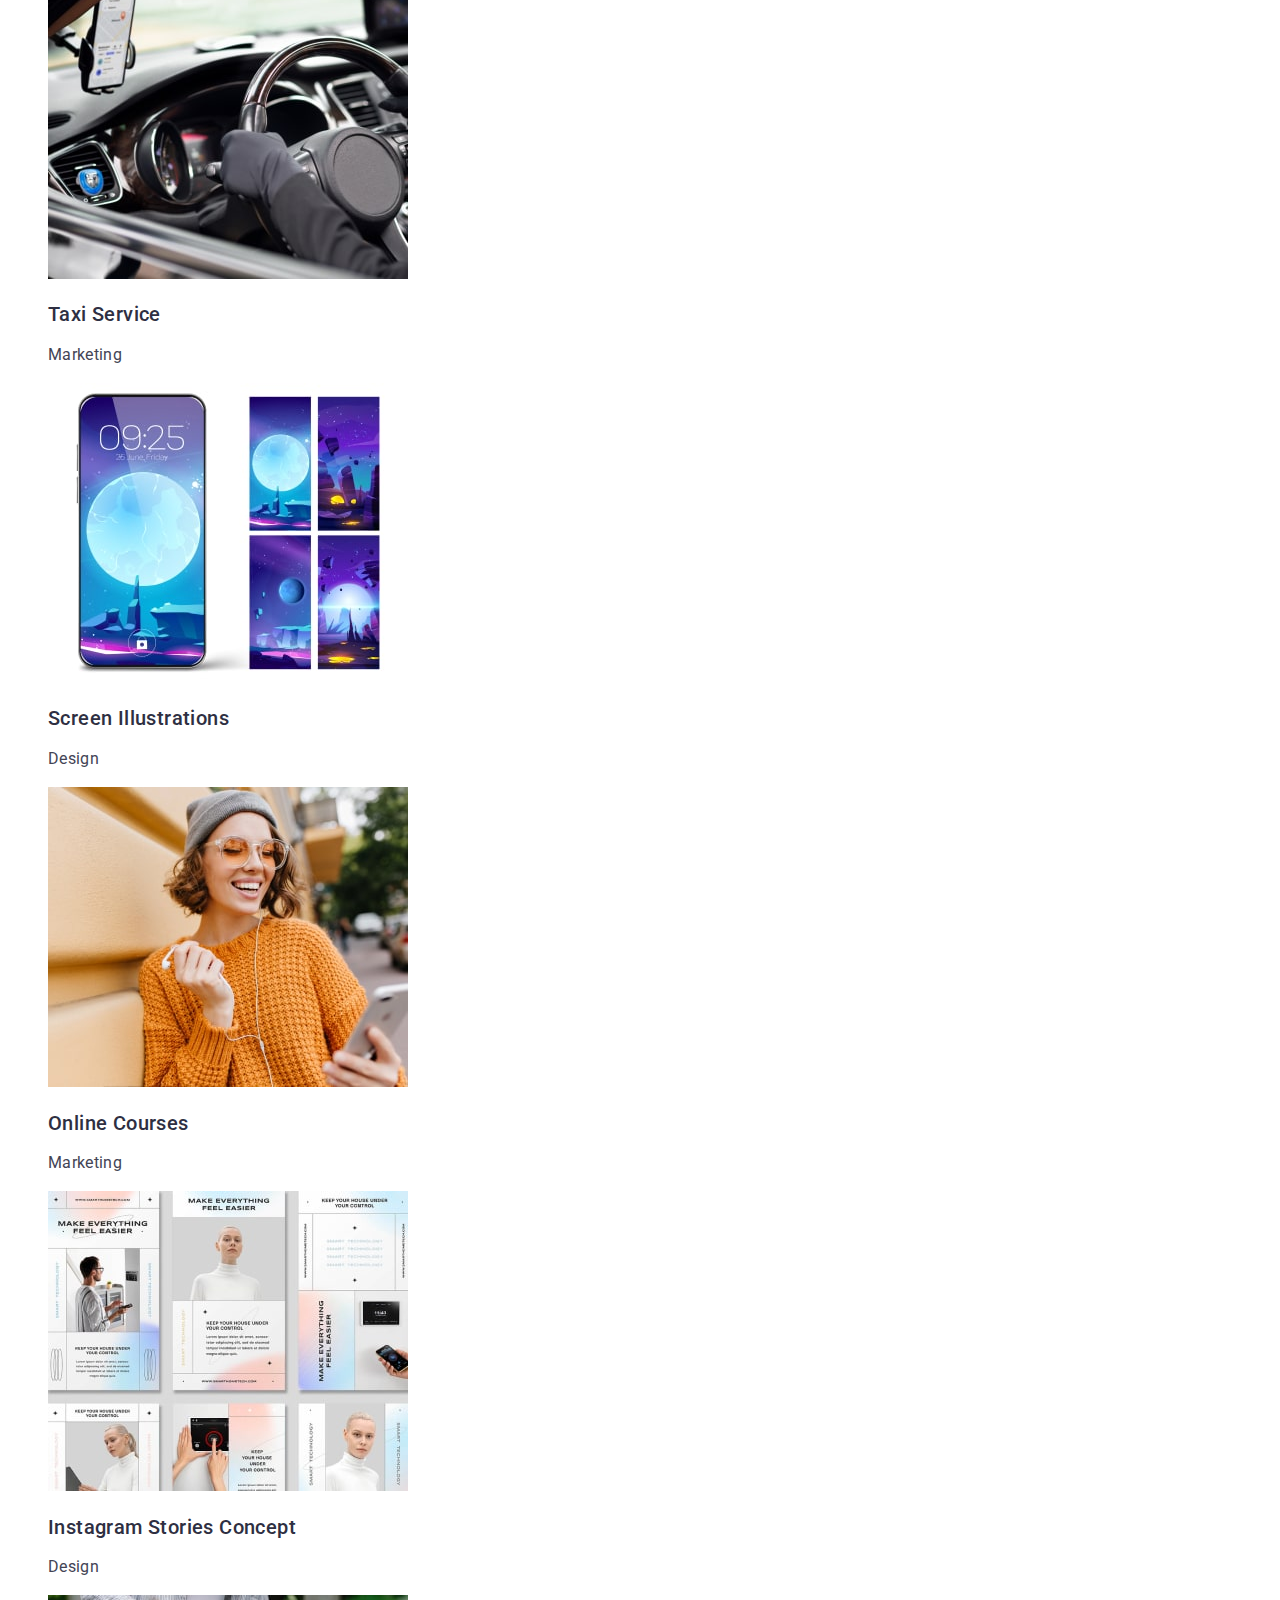
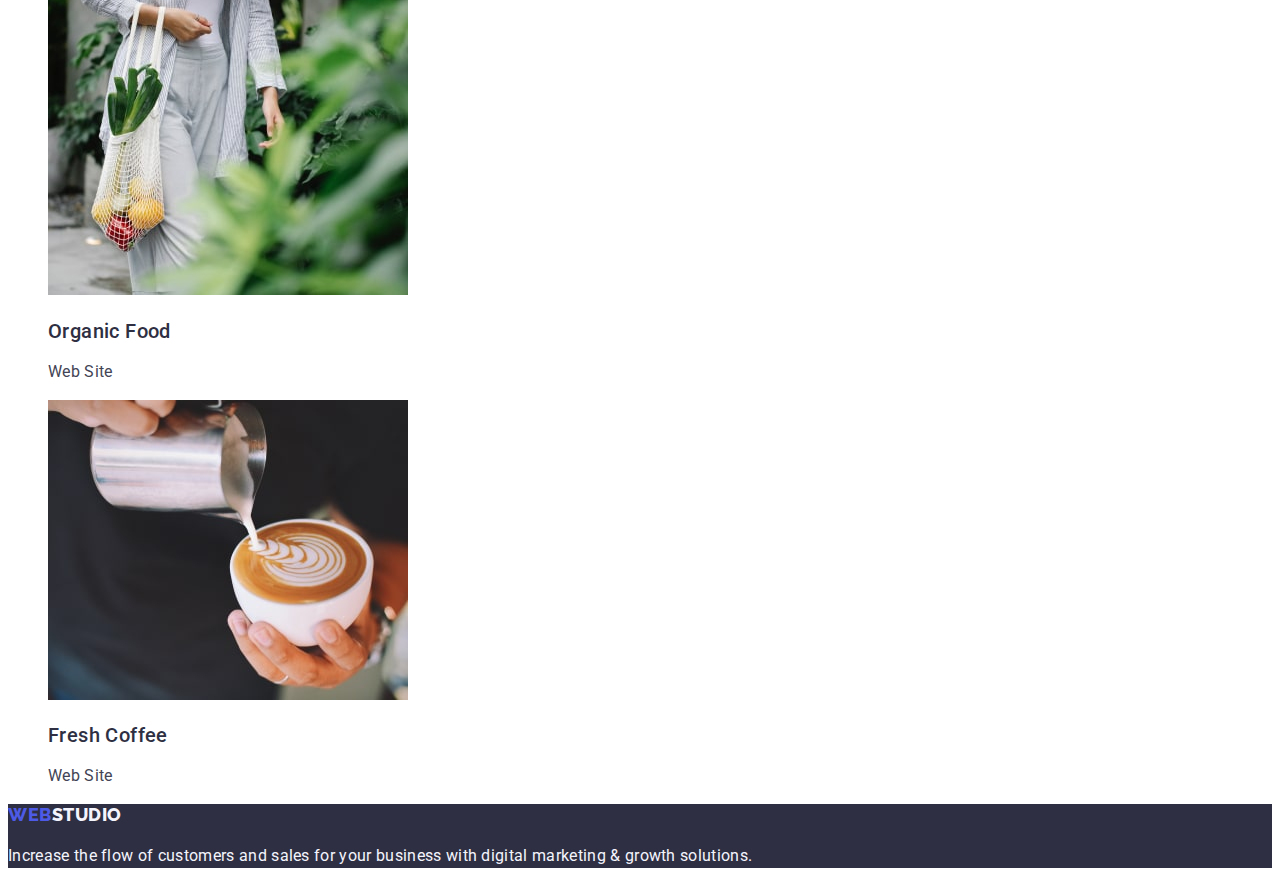
==== commit a8647bbc: "forth edition" ====
--- a/portfolio.html
+++ b/portfolio.html
@@ -51,63 +51,63 @@
                 <li>
                     <a class="link" href="#">
                         <img src="./images/banking_app.jpg" alt="Banking App" width="360" height="300">
-                        <h3 class="li-title" >Banking App Interface Concept</h3>
+                        <h2 class="li-title-h2" >Banking App Interface Concept</h2>
                         <p class="li-par">App</p>
                     </a>
                 </li>
                 <li>
                     <a class="link" href="#">
                         <img src="./images/cashless_payment.jpg" alt="Cashless Payment" width="360" height="300">
-                        <h3 class="li-title" >Cashless Payment</h3>
+                        <h2 class="li-title-h2" >Cashless Payment</h2>
                         <p class="li-par">Marketing</p>
                     </a>
                 </li>
                 <li>
                     <a class="link" href="#">
                         <img src="./images/meditation_app.jpg" alt="Meditation App" width="360" height="300">
-                        <h3 class="li-title" >Meditation App</h3>
+                        <h2 class="li-title-h2" >Meditation App</h2>
                         <p class="li-par">App</p>
                     </a>
                 </li>
                 <li>
                     <a class="link" href="#">
                         <img src="./images/taxi_service.jpg" alt="Taxi Service" width="360" height="300">
-                        <h3 class="li-title" >Taxi Service</h3>
+                        <h2 class="li-title-h2" >Taxi Service</h2>
                         <p class="li-par">Marketing</p>
                     </a>
                 </li>
                 <li>
                     <a class="link" href="#">
                         <img src="./images/screen_illustrations.jpg" alt="Screen Illustrations" width="360" height="300">
-                        <h3 class="li-title" >Screen Illustrations</h3>
+                        <h2 class="li-title-h2" >Screen Illustrations</h2>
                         <p class="li-par">Design</p>
                     </a>
                 </li>
                 <li>
                     <a class="link" href="#">
                         <img src="./images/online_courses.jpg" alt="Online Courses" width="360" height="300">
-                        <h3 class="li-title" >Online Courses</h3>
+                        <h2 class="li-title-h2" >Online Courses</h2>
                         <p class="li-par">Marketing</p>
                     </a>
                 </li>
                 <li>
                     <a class="link" href="#">
                         <img src="./images/instagram_stories_concept.jpg" alt="Instagram Stories Concept" width="360" height="300">
-                        <h3 class="li-title" >Instagram Stories Concept</h3>
+                        <h2 class="li-title-h2" >Instagram Stories Concept</h2>
                         <p class="li-par">Design</p>
                     </a>
                 </li>
                 <li>
                     <a class="link" href="#">
                         <img src="./images/organic_food.jpg" alt="Organic Food" width="360" height="300">
-                        <h3 class="li-title" >Organic Food</h3>
+                        <h2 class="li-title-h2" >Organic Food</h2>
                         <p class="li-par">Web Site</p>
                     </a>
                 </li>
                 <li>
                     <a class="link" href="#">
                         <img src="./images/fresh_coffee.jpg" alt="Fresh Coffee" width="360" height="300">
-                        <h3 class="li-title" >Fresh Coffee</h3>
+                        <h2 class="li-title-h2" >Fresh Coffee</h2>
                         <p class="li-par">Web Site</p>
                     </a>
                 </li>
--- a/css/style.css
+++ b/css/style.css
@@ -5,7 +5,7 @@
     --bg-color-team-footer: #F4F4FD;
     --titles-color: #2E2F42;
     --main-color: #434455;
-    --btn-border-color: #E7E9FC;
+    /* --btn-border-color: #E7E9FC; */
 }
 
 
@@ -116,9 +116,7 @@
     color: var(--bg-color);
     font-weight: 500;
     letter-spacing: 0.64px;
-    /* border-radius: 4px; */
     background: var(--btn-and-logo);
-    /* box-shadow: 0px 4px 4px 0px rgba(0, 0, 0, 0.15); */
 }
 
 
@@ -180,15 +178,21 @@
     font-weight: 500;
     line-height: 1.5;
     letter-spacing: 0.04em;
-    /* border-radius: 4px; */
-    border: 1px solid var(--btn-border-color);
+    /* border: 1px solid var(--btn-border-color); */
     background-color: var(--bg-color-team-footer);
    
 }
 
 .button-filter:hover, .button-filter:active, .button-filter:focus {
     color: var(--bg-color);
-    /* border-radius: 4px; */
     background: var(--hover-focus-color);
-    /* box-shadow: 0px 2px 2px 0px rgba(0, 0, 0, 0.12), 0px 2px 1px 0px rgba(0, 0, 0, 0.08), 0px 3px 1px 0px rgba(0, 0, 0, 0.10); */
+}
+
+.li-title-h2{
+    color: var(--titles-color);
+    font-weight: 500;
+    font-size: 20px;
+    line-height: 1.2;
+    letter-spacing: 0.02em;
+
 }